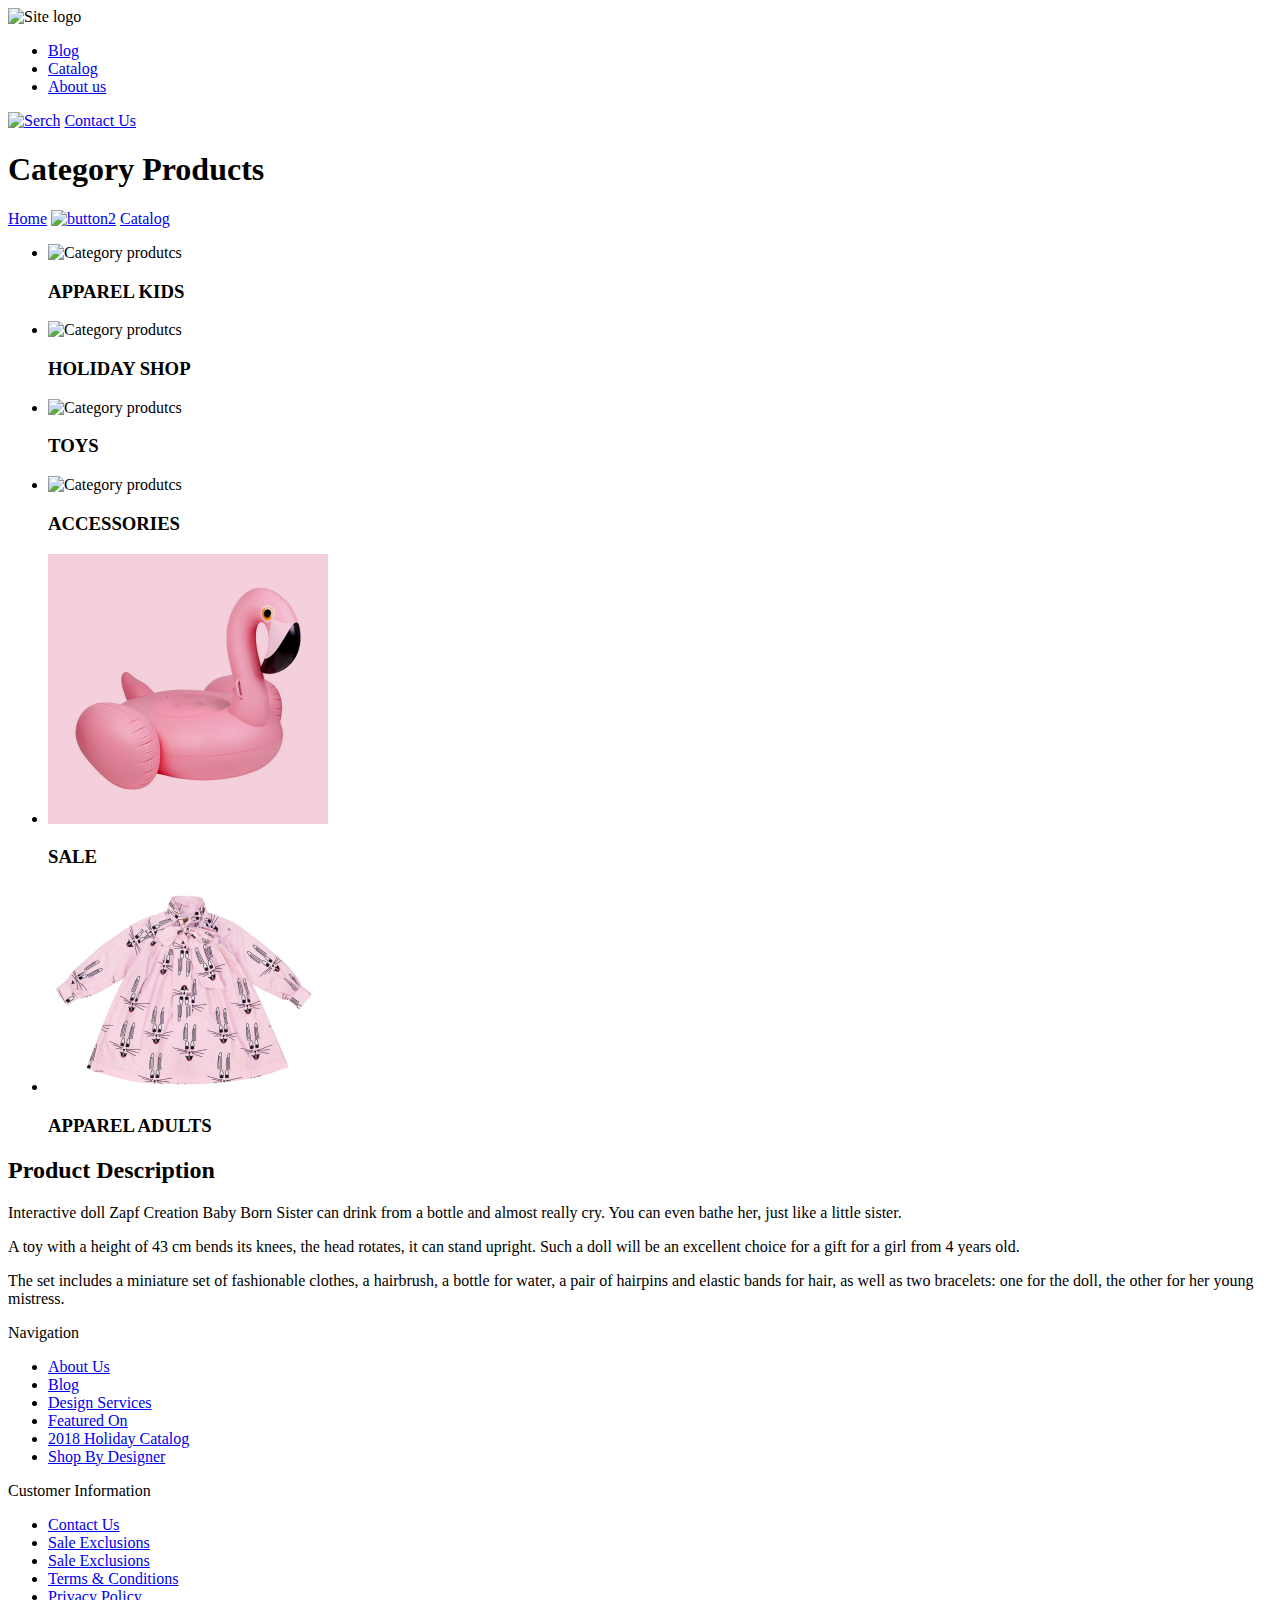
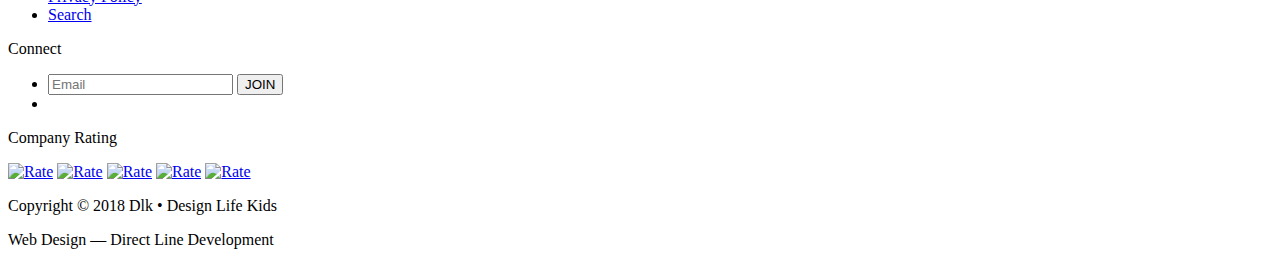
==== Catalog.html @ 2fda4dc7 "Catalog" ====
<!doctype html>
<html lang="en">
<head>
    <meta charset="UTF-8">
    <title>Catalog</title>
</head>
<body>
    <header>
        <img src="images/logo.png" alt="Site logo">

        <nav>
            <ul>
                <li>
                    <a href="#">Blog</a>
                </li>
                <li>
                    <a href="#">Catalog</a>
                </li>
                <li>
                    <a href="#">About us</a>
                </li>
            </ul>
                    <a href="#"><img src = "images/serch.png" alt = "Serch"></a>
                    <a href="#">Contact  Us</a>
        </nav>
    </header>

    <section>
        <h1>Category Products</h1>
        <a href="#">Home</a>
        <a href="#"><img src="images/button_2.png" alt="button2"></a>
        <a href="#">Catalog</a> 
        <ul>
            <li>
                <img src="images/1.png" alt="Category produtcs">
                <h3>APPAREL KIDS</h3>
            </li>
            <li>
                <img src="images/2.png" alt="Category produtcs">
                <h3>HOLIDAY SHOP</h3>
            </li>
            <li>
                <img src="images/3.png" alt="Category produtcs">
                <h3>TOYS</h3>
            </li>
            <li>
                <img src="images/4.png" alt="Category produtcs">
                <h3>ACCESSORIES</h3>
            </li>
            <li>
                <img src="images/5.png" alt="Category produtcs">
                <h3>SALE</h3>
            </li>
            <li>
                <img src="images/6.png" alt="Category produtcs">
                <h3>APPAREL ADULTS</h3>
            </li>
        </ul>  
    </section>

    <section>
        <h2>Product Description</h2>
        <p>Interactive doll Zapf Creation Baby Born Sister can drink from a bottle and almost really cry. You can even bathe her, just like a little sister.</p>
        <p>A toy with a height of 43 cm bends its knees, the head rotates, it can stand upright. Such a doll will be an excellent choice for a gift for a girl from 4 years old.</p>
        <p>The set includes a miniature set of fashionable clothes, a hairbrush, a bottle for water, a pair of hairpins and elastic bands for hair, as well as two bracelets: one for the doll, the other for her young mistress.</p>
    </section>

    <footer>
        <p>Navigation</p>
        <nav>
            <ul>
                <li>
                    <a href="#">About Us</a>
                </li>
                <li>
                    <a href="#">Blog</a>
                </li>
                <li>
                    <a href="#">Design Services</a>
                </li>
                <li>
                    <a href="#">Featured On</a>
                </li>
                <li>
                    <a href="#">2018 Holiday Catalog</a>
                </li>
                <li>
                    <a href="#">Shop By Designer</a>
                </li>
            </ul>
        </nav>
        <p>Customer Information</p>
        <nav>
            <ul>
                <li>
                    <a href="#">Contact Us</a>
                </li>
                <li>
                    <a href="#">Sale Exclusions</a>
                </li>
                <li>
                    <a href="#">Sale Exclusions</a>
                </li>
                <li>
                    <a href="#">Terms & Conditions</a>
                </li>
                <li>
                    <a href="#">Privacy Policy</a>
                </li>
                <li>
                    <a href="#">Search</a>
                </li>
            </ul>
        </nav>
        <p>Connect</p>
        <nav>
            <ul>
                <li>
                    <label for="Email"></label>
                    <input type="text" placeholder="Email" id="Email">
                    <button>JOIN</button>
                </li>
                <li>
                    <a href="#"><img src="images/social/Facebook.png" alt=""></a>
                    <a href="#"><img src="images/social/Twitter.png" alt=""></a>
                    <a href="#"><img src="images/social/Pinterest.png" alt=""></a>
                    <a href="#"><img src="images/social/Instagram.png" alt=""></a>
                </li>
            </ul>
        </nav>
        <div>
            <p>Company Rating</p>
            <a href="#"><img src="images/Star.png" alt="Rate"></a>
            <a href="#"><img src="images/Star.png" alt="Rate"></a>
            <a href="#"><img src="images/Star.png" alt="Rate"></a>
            <a href="#"><img src="images/Star.png" alt="Rate"></a>
            <a href="#"><img src="images/Star.png" alt="Rate"></a>
            <p>Copyright © 2018 Dlk • Design Life Kids</p>
            <p>Web Design — Direct Line Development</p>
        </div>
    </footer>

</body>
</html>
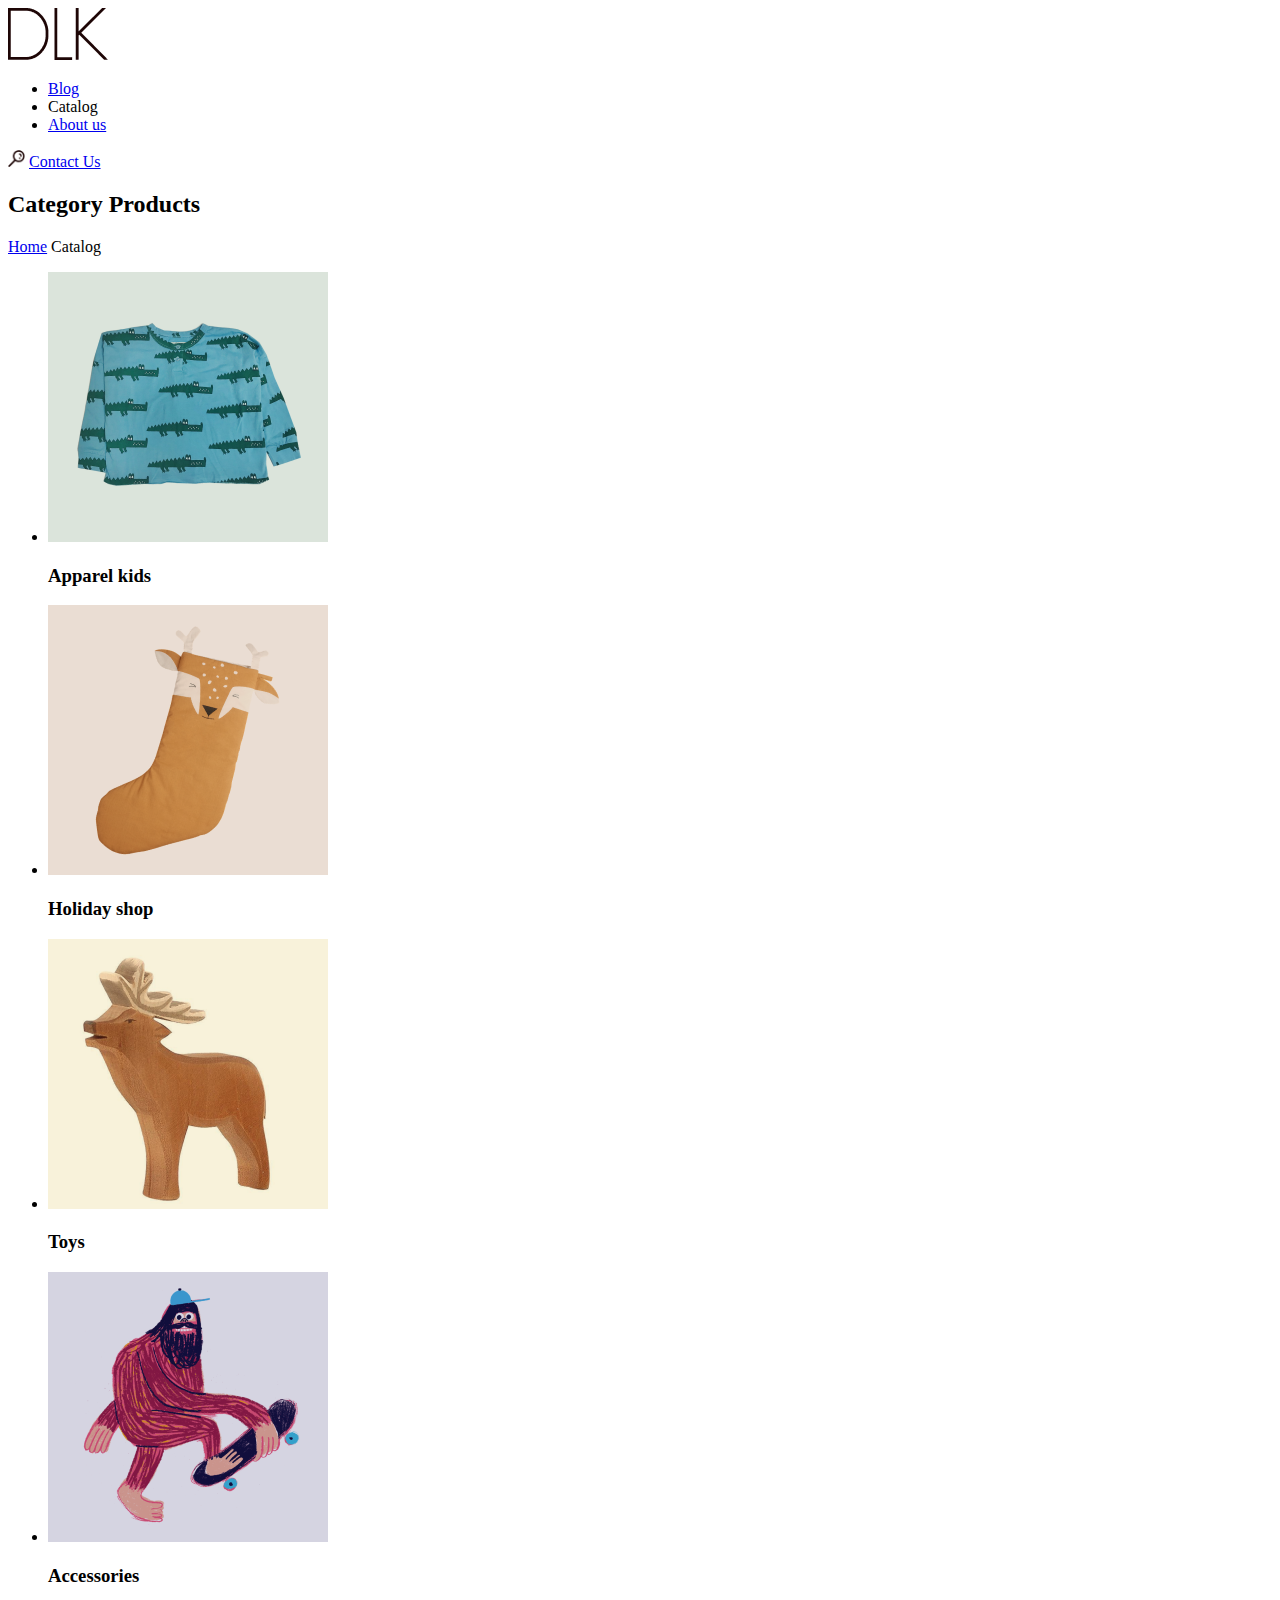
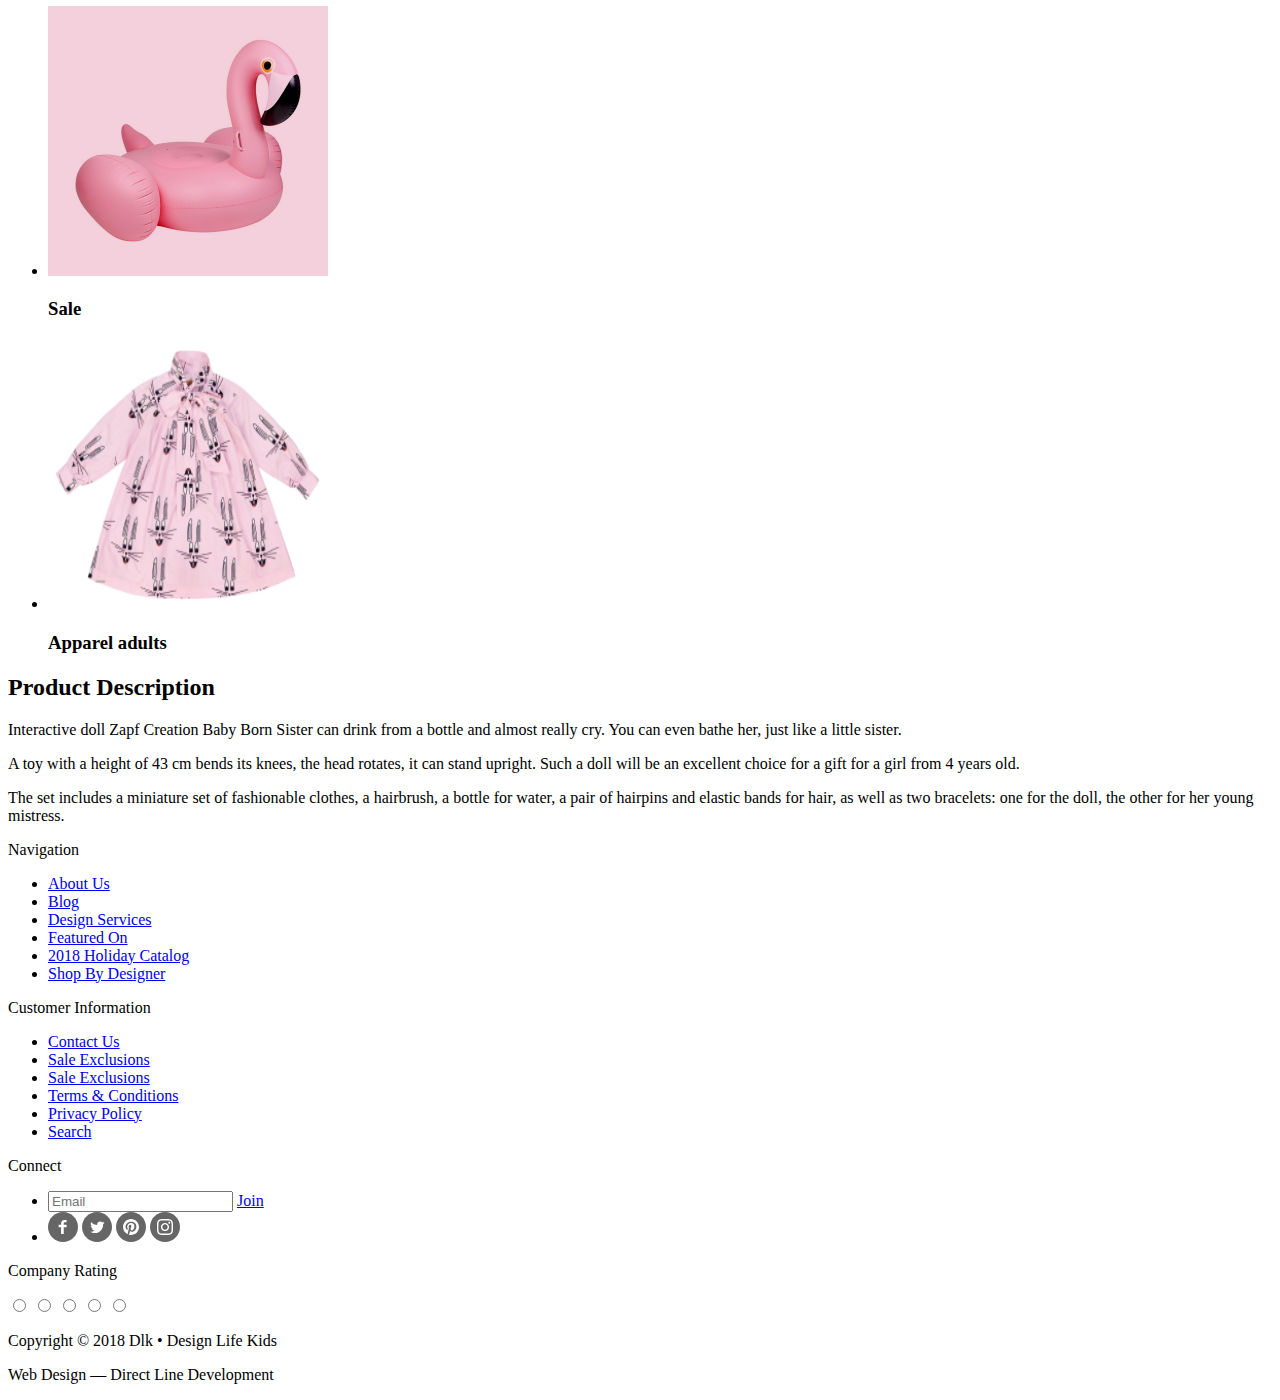
==== commit c9a07606: "Merge pull request #2 from Maksim2305/master" ====
--- a/Catalog.html
+++ b/Catalog.html
@@ -6,7 +6,7 @@
 </head>
 <body>
     <header>
-        <img src="images/logo.png" alt="Site logo">
+        <img src="images/logo.png" width="100" height="52" alt="Site logo">
 
         <nav>
             <ul>
@@ -14,46 +14,46 @@
                     <a href="#">Blog</a>
                 </li>
                 <li>
-                    <a href="#">Catalog</a>
+                    <a>Catalog</a>
                 </li>
                 <li>
                     <a href="#">About us</a>
                 </li>
             </ul>
-                    <a href="#"><img src = "images/serch.png" alt = "Serch"></a>
+                    <a href="#"><img src = "images/serch.png" width="17" height="17" alt = "Serch"></a>
                     <a href="#">Contact  Us</a>
         </nav>
     </header>
 
     <section>
-        <h1>Category Products</h1>
+        <h2>Category Products</h2>
         <a href="#">Home</a>
-        <a href="#"><img src="images/button_2.png" alt="button2"></a>
-        <a href="#">Catalog</a> 
+        <a>Catalog</a> 
+        
         <ul>
             <li>
-                <img src="images/1.png" alt="Category produtcs">
-                <h3>APPAREL KIDS</h3>
+                <img src="images/1.png" width="280" height="270" alt="Category produtcs">
+                <h3>Apparel kids</h3>
             </li>
             <li>
-                <img src="images/2.png" alt="Category produtcs">
-                <h3>HOLIDAY SHOP</h3>
+                <img src="images/2.png" width="280" height="270" alt="Category produtcs">
+                <h3>Holiday shop</h3>
             </li>
             <li>
-                <img src="images/3.png" alt="Category produtcs">
-                <h3>TOYS</h3>
+                <img src="images/3.png" width="280" height="270" alt="Category produtcs">
+                <h3>Toys</h3>
             </li>
             <li>
-                <img src="images/4.png" alt="Category produtcs">
-                <h3>ACCESSORIES</h3>
+                <img src="images/4.png" width="280" height="270" alt="Category produtcs">
+                <h3>Accessories</h3>
             </li>
             <li>
-                <img src="images/5.png" alt="Category produtcs">
-                <h3>SALE</h3>
+                <img src="images/5.png" width="280" height="270"  alt="Category produtcs">
+                <h3>Sale</h3>
             </li>
             <li>
-                <img src="images/6.png" alt="Category produtcs">
-                <h3>APPAREL ADULTS</h3>
+                <img src="images/6.png" width="280" height="270"  alt="Category produtcs">
+                <h3>Apparel adults</h3>
             </li>
         </ul>  
     </section>
@@ -118,23 +118,30 @@
                 <li>
                     <label for="Email"></label>
                     <input type="text" placeholder="Email" id="Email">
-                    <button>JOIN</button>
+                    <a href="#">Join</a>
                 </li>
                 <li>
-                    <a href="#"><img src="images/social/Facebook.png" alt=""></a>
-                    <a href="#"><img src="images/social/Twitter.png" alt=""></a>
-                    <a href="#"><img src="images/social/Pinterest.png" alt=""></a>
-                    <a href="#"><img src="images/social/Instagram.png" alt=""></a>
+                    <a href="#"><img src="images/social/Facebook.svg" width="30" height="30" alt="Facebook"></a>
+                    <a href="#"><img src="images/social/Twitter.svg" width="30" height="30" alt="Twitter"></a>
+                    <a href="#"><img src="images/social/Pinterest.svg" width="30" height="30" alt="Pinterest"></a>
+                    <a href="#"><img src="images/social/Instagram.svg" width="30" height="30" alt="Instagram"></a>
                 </li>
             </ul>
         </nav>
         <div>
             <p>Company Rating</p>
-            <a href="#"><img src="images/Star.png" alt="Rate"></a>
-            <a href="#"><img src="images/Star.png" alt="Rate"></a>
-            <a href="#"><img src="images/Star.png" alt="Rate"></a>
-            <a href="#"><img src="images/Star.png" alt="Rate"></a>
-            <a href="#"><img src="images/Star.png" alt="Rate"></a>
+            <div>
+                <input type="radio" id="raiting-1" name="Raiting">
+                <label for="raiting-1" title="mark 1"></label >
+                <input type="radio" id="raiting-2" name="Raiting">
+                <label for="raiting-1" title="mark 2"></label >
+                <input type="radio" id="raiting-3" name="Raiting">
+                <label for="raiting-1" title="mark 3"></label >
+                <input type="radio" id="raiting-4" name="Raiting">
+                <label for="raiting-1" title="mark 4"></label >
+                <input type="radio" id="raiting-5" name="Raiting">
+                <label for="raiting-1" title="mark 5"></label >
+            </div>
             <p>Copyright © 2018 Dlk • Design Life Kids</p>
             <p>Web Design — Direct Line Development</p>
         </div>
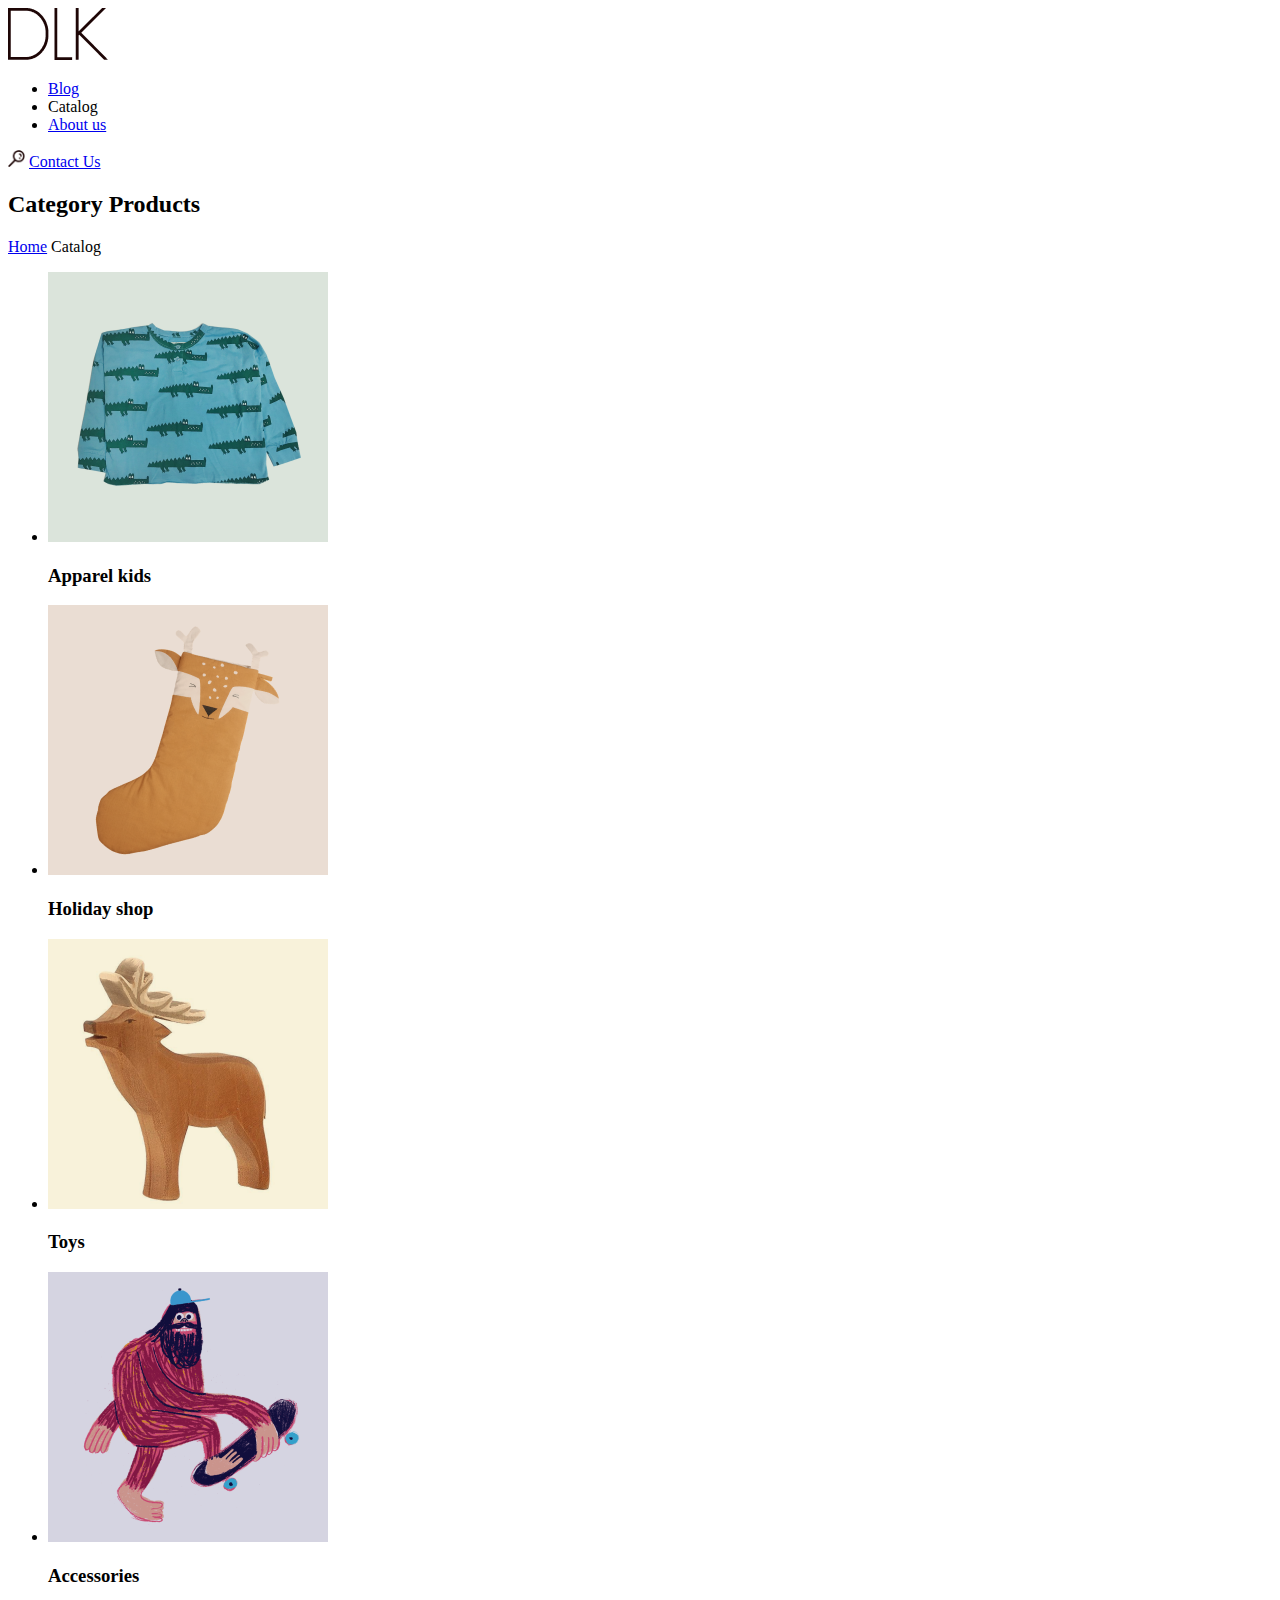
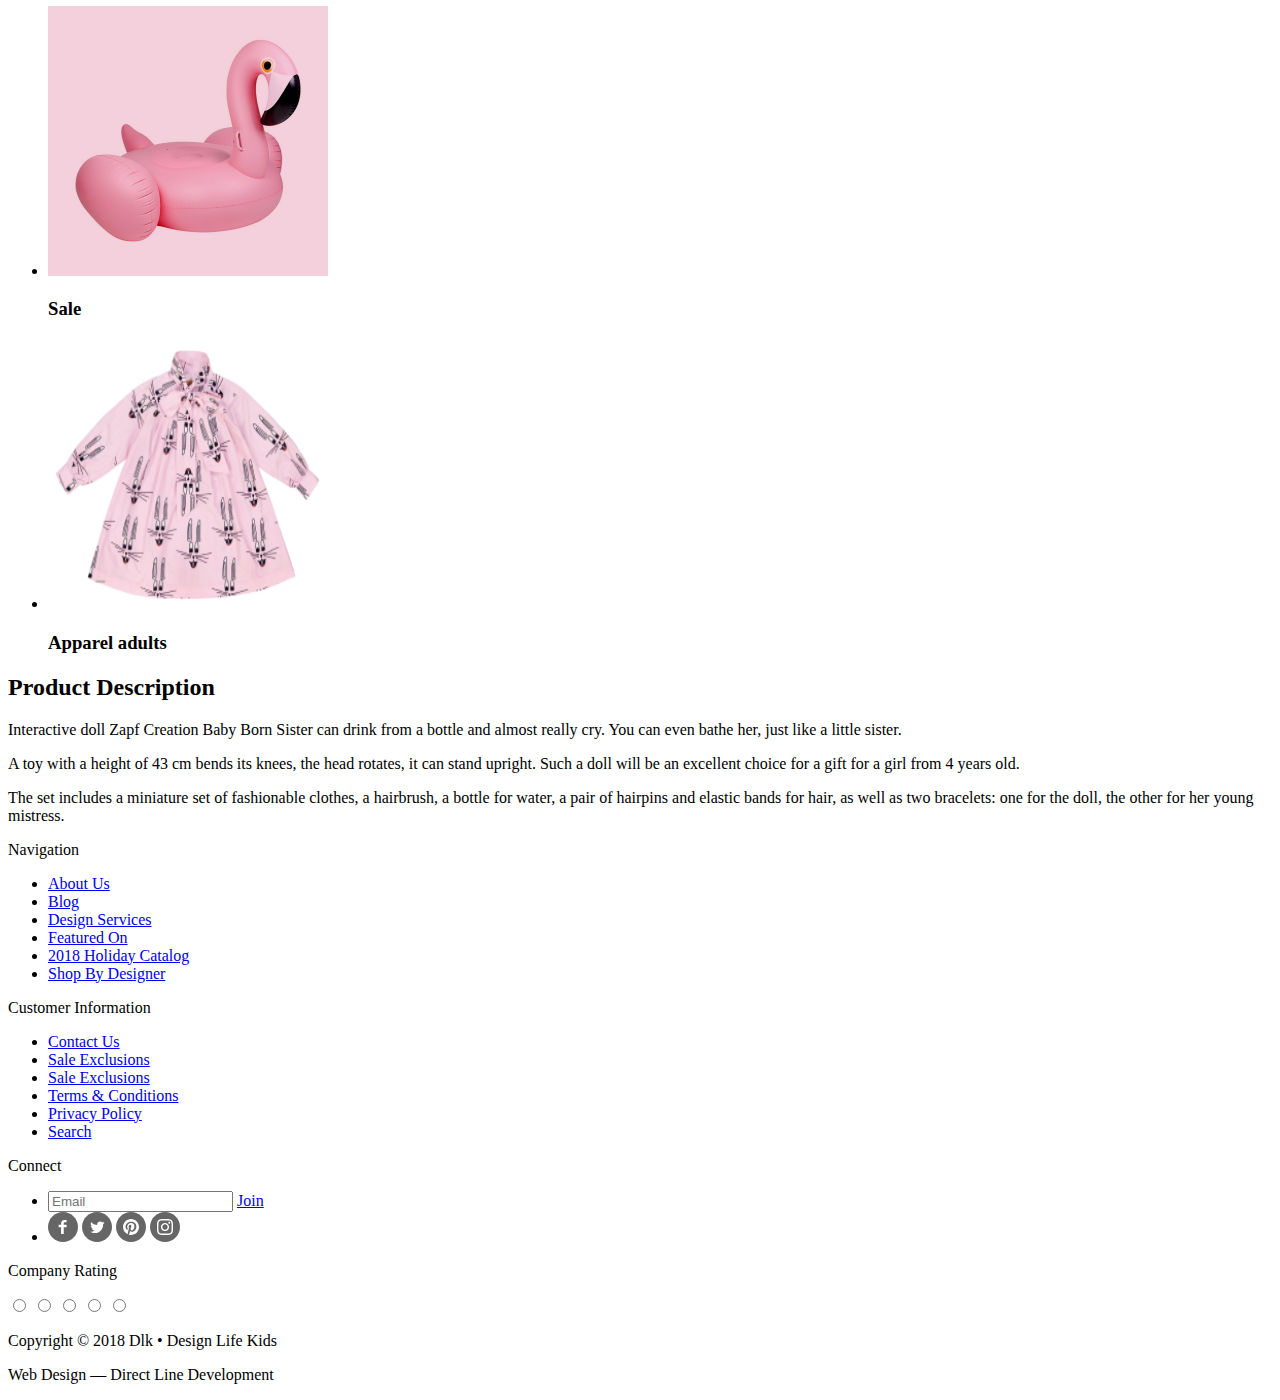
==== commit b1211467: "Merge pull request #3 from Maksim2305/master" ====
--- a/Catalog.html
+++ b/Catalog.html
@@ -2,6 +2,7 @@
 <html lang="en">
 <head>
     <meta charset="UTF-8">
+    <link href="https://fonts.googleapis.com/css2?family=Open+Sans:wght@400;700&display=swap" rel="stylesheet">
     <title>Catalog</title>
 </head>
 <body>
